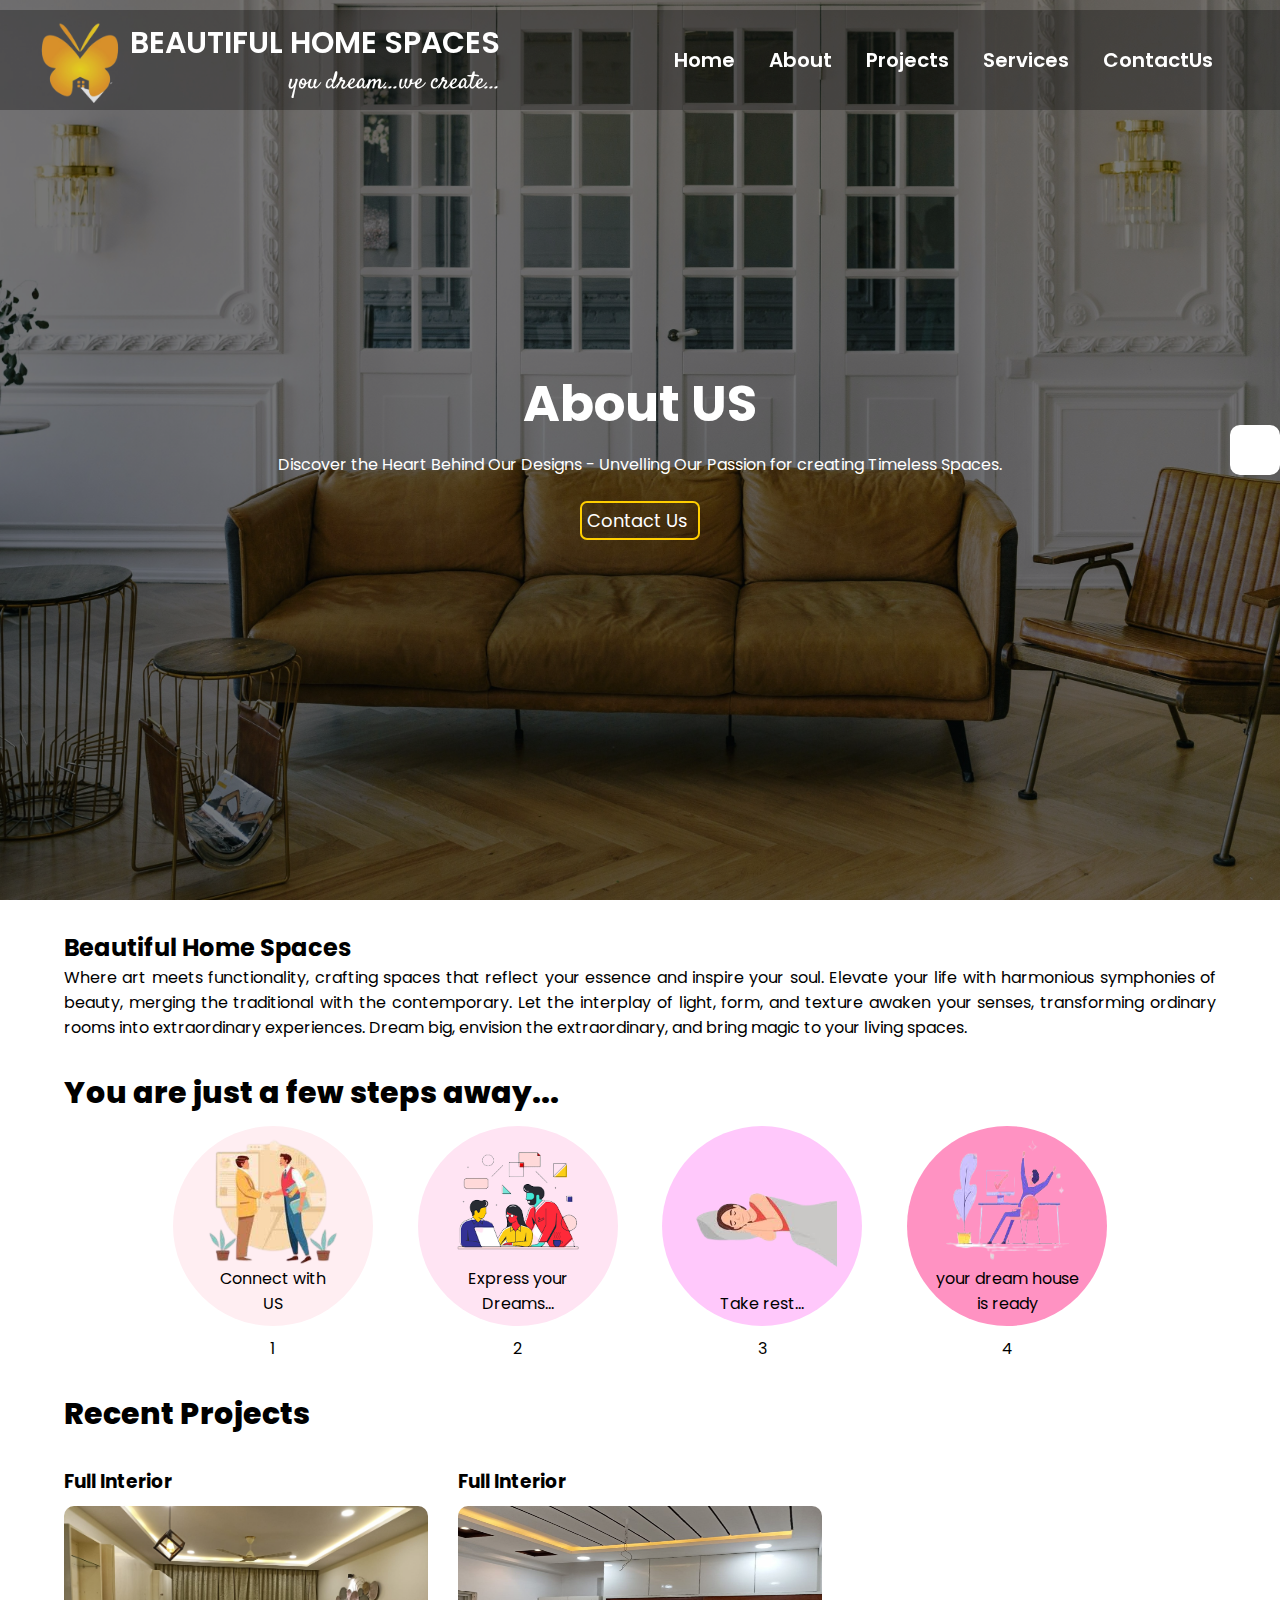
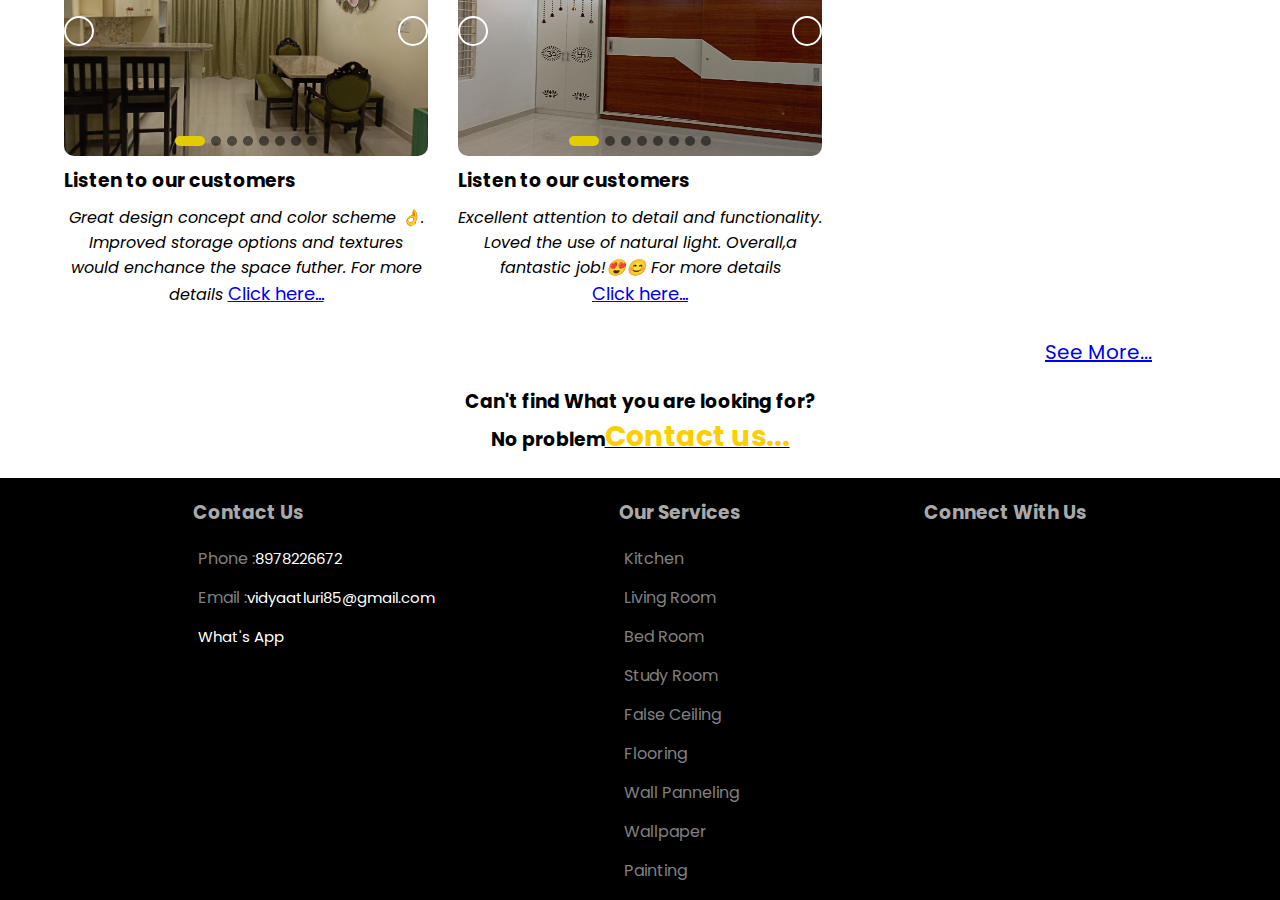
==== about.html @ 34c2e8ba "Add files via upload" ====
<!DOCTYPE html>
<html lang="en">

<head>
    <meta charset="UTF-8">
    <meta name="viewport" content="width=device-width, initial-scale=1.0">
    <title>BEAUTIFUL HOME SPACES</title>
    <link rel="stylesheet" href="css/style.css">

    <link rel="stylesheet" href="https://cdnjs.cloudflare.com/ajax/libs/font-awesome/6.4.0/css/all.min.css"
        integrity="sha512-iecdLmaskl7CVkqkXNQ/ZH/XLlvWZOJyj7Yy7tcenmpD1ypASozpmT/E0iPtmFIB46ZmdtAc9eNBvH0H/ZpiBw=="
        crossorigin="anonymous" referrerpolicy="no-referrer" />

    <link rel="preconnect" href="https://fonts.googleapis.com">
    <link rel="preconnect" href="https://fonts.gstatic.com" crossorigin>
    <link href="https://fonts.googleapis.com/css2?family=Poppins:wght@600;700&family=Satisfy&display=swap"
        rel="stylesheet">
    <script src="https://code.jquery.com/jquery-3.7.0.min.js"></script>
    <script src="https://cdnjs.cloudflare.com/ajax/libs/OwlCarousel2/2.3.4/owl.carousel.min.js"></script>
    <link rel="stylesheet" href="https://cdnjs.cloudflare.com/ajax/libs/OwlCarousel2/2.3.4/assets/owl.carousel.min.css">
</head>

<body>
    <div class="navbar">
        <div class="nav-main">
            <div class="nav-menu" onclick="openmenu()"><i class="fa-solid fa-bars"></i></div>
            <div class="nav-logo"><a href="index.html"><img src="images/logo.png" alt="lOGO" width="100%" height="100%"></a></div>
            <div class="brand">
                <div class="brand-name"><a href="index.html">BEAUTIFUL HOME SPACES</a></div>
                <div class="brand-quote"><a class="brand-quote" href="index.html">you dream...we create...</a></div>
            </div>
        </div>

        <div class="nav-items" id="navitems">
            <div class="close" onclick="closemenu()"><i class="fa-solid fa-xmark"></i></div>
            <div><a href="index.html">Home</a></div>
            <div><a href="about.html">About</a></div>
            <div><a href="projects.html">Projects</a></div>
            <div><a href="services.html">Services</a></div>
            <div><a href="tel:8978226672">ContactUs</a></div>
        </div>
    </div>
    
    <div class="main-background about-page" id="nav">
        <div class="matter">
            <h1>About US</h1>
            <p>Discover the Heart Behind Our Designs - Unvelling Our Passion for creating Timeless Spaces.</p>
            <a href="tel:8978226672">Contact Us&nbsp;<i class="fa-sharp fa-solid fa-phone"></i></a>
        </div>
    </div>

    <div class="about">
        <h2>Beautiful Home Spaces</h2>
        <p>
            Where art meets functionality, crafting spaces that reflect your essence and inspire your soul. Elevate your life with harmonious symphonies of beauty, merging the traditional with the contemporary.<br><br> Let the interplay of light, form, and texture awaken your senses, transforming ordinary rooms into extraordinary experiences. Dream big, envision the extraordinary, and bring magic to your living spaces.
        </p>
    </div>


    <div class="heading">You are just a few steps away...</div>
    <div class="steps">
        <div>
            <div class="step1">
                <div class="image"><img src="images/steps/step1.png" alt="Step1"></div>
                <p><a href="tel:8978226672">Connect with<br>US <i class="fa-sharp fa-solid fa-phone"></i></a></p>
            </div>
            <p>1</p>
        </div>
        <div>
            <div class="step2">
                <div class="image"><img src="images/steps/step2.png" alt="Step2"></div>
                <p>Express your<br>Dreams...</p>
            </div>
            <p>2</p>
        </div>
        <div>
            <div class="step3">
                <div class="image"><img src="images/steps/step3.png" alt="Step3"></div>
                <p>Take rest...</p>
            </div>
            <p>3</p>
        </div>
        <div>
            <div class="step4">
                <div class="image"><img src="images/steps/step4.png" alt="Step4"></div>
                <p>your dream house<br>is ready</p>
            </div>
            <p>4</p>
        </div>
    </div>

    <div class="heading">Recent Projects</div>
    <div class="providings">
        <div class="container">
            <h3>Full Interior</h3>
            <!-- <p>Flat : 3bhk 1650 SFT</p> -->
            <div class="project project1">
                <div class="images">
                    <img src="images/project1/p3.jpg" alt="img1">
                    <img src="images/project1/p6.jpg" alt="img2">
                    <img src="images/project1/p1.jpg" alt="img3">
                    <img src="images/project1/p2.jpg" alt="img4">
                    <img src="images/project1/p4.jpg" alt="img5">
                    <img src="images/project1/p12.jpg" alt="img6">
                    <img src="images/project1/p13.jpg" alt="img7">
                    <img src="images/project1/p14.jpg" alt="img9">
                </div>
                <div class="slide left">
                    <span class="fa fa-angle-left" onclick="p1_arrow_slide(-1)"></span>
                </div>
                <div class="slide right">
                    <span class="fa fa-angle-right" onclick="p1_arrow_slide(1)"></span>
                </div>
                <div class="btns">
                    <span onclick="p1_option_slide(1)"></span>
                    <span onclick="p1_option_slide(2)"></span>
                    <span onclick="p1_option_slide(3)"></span>
                    <span onclick="p1_option_slide(4)"></span>
                    <span onclick="p1_option_slide(5)"></span>
                    <span onclick="p1_option_slide(6)"></span>
                    <span onclick="p1_option_slide(7)"></span>
                    <span onclick="p1_option_slide(8)"></span>
                </div>
            </div>
            <h3>Listen to our customers</h3>
            <p class="message">
            <span>Great design concept and color scheme <span>👌</span>. Improved storage options and textures would enchance the space futher. For more details <a href="projects.html">Click&nbsp;here...</a></span>
            </p>
        </div>

        <div class="container">
            <h3>Full Interior</h3>
            <!-- <p>Client : Aravind</p> -->
            <div class="project project2">
                <div class="images">
                    <img src="images/project2/1.jpg" alt="img1">
                    <img src="images/project2/2.jpg" alt="img2">
                    <img src="images/project2/3.jpg" alt="img3">
                    <img src="images/project2/4.jpg" alt="img4">
                    <img src="images/project2/5.jpg" alt="img5">
                    <img src="images/project2/6.jpg" alt="img6">
                    <img src="images/project2/7.jpg" alt="img7">
                </div>
                <div class="slide left">
                    <span class="fa fa-angle-left" onclick="p2_arrow_slide(-1)"></span>
                </div>
                <div class="slide right">
                    <span class="fa fa-angle-right" onclick="p2_arrow_slide(1)"></span>
                </div>
                <div class="btns">
                    <span onclick="p2_option_slide(1)"></span>
                    <span onclick="p2_option_slide(2)"></span>
                    <span onclick="p2_option_slide(3)"></span>
                    <span onclick="p2_option_slide(4)"></span>
                    <span onclick="p2_option_slide(5)"></span>
                    <span onclick="p2_option_slide(6)"></span>
                    <span onclick="p2_option_slide(7)"></span>
                    <span onclick="p2_option_slide(8)"></span>
                </div>
            </div>
            <h3>Listen to our customers</h3>
            <p class="message">
            <span>Excellent attention to detail and functionality. Loved the use of natural light. Overall,a fantastic job!<span>😍😊</span> For more details <a href="projects.html">Click&nbsp;here...</a></span>
            </p>
        </div>
    </div>
    <div class="see-more"><a href="projects.html">See More...</a></div>




    <div class="connect-with-us">
        <h3>Can't find What you are looking for?<br>No problem<a href="tel:8978226672"><span>Contact us...</span></a></h3>
    </div>
    <div class="contact-fixed-phone">
        <div class="phone"><a href="tel:8978226672"><i class="fa-sharp fa-solid fa-phone"></i>Phone</a></div>
        <div class="whatsapp"><a href="https://wa.me/+918978226672" target="_blank"><i
                    class="fa-brands fa-whatsapp"></i>what's App</a></div>
    </div>

    <div class="contact-fixed-ladscape"><a href="https://wa.me/+918978226672" target="_blank"><i
                class="fa-brands fa-square-whatsapp"></i></a>
    </div>
    <div class="footer">
        <div class="section">
            <h3>Contact Us</h3>
            <p>Phone :<a href="tel:8978226672">8978226672</a></p>
            <p>Email :<a href="mailto:vidyaatluri85@gmail.com">vidyaatluri85@gmail.com</a></p>
            <p><a href="https://wa.me/+918978226672" target="_blank">What's App</a></p>
        </div>
        <div class="section">
            <h3>Our Services</h3>
            <p><a href="index.html#kitchen">Kitchen</a></p>
            <p><a href="index.html#livingroom">Living Room</a></p>
            <p><a href="index.html#bedroom">Bed Room</a></p>
            <p><a href="index.html#studyroom">Study Room</a></p>
            <p><a href="services.html#ceiling">False Ceiling</a></p>
            <p><a href="services.html#flooring">Flooring</a></p>
            <p><a href="services.html#wallpanelling">Wall Panneling</a></p>
            <p><a href="services.html#wallpaper">Wallpaper</a></p>
            <p><a href="services.html#painting">Painting</a></p>
        </div>
        <div class="section">
            <h3>Connect With Us</h3>
            <span><a href="https://www.facebook.com" target="_blank"><i class="fa-brands fa-facebook-f"></i></a>
                <!-- <a href="https://www.twitter.com" target="_blank"><i class="fa-brands fa-twitter"></i></a> -->
                <a href="https://instagram.com/beautifulhomespaces?igshid=MzRlODBiNWFlZA==" target="_blank"><i class="fa-brands fa-instagram"></i></a>
                <a href="https://wa.me/+918978226672" target="_blank"><i class="fa-brands fa-whatsapp"></i></a>
            </span>
        </div>
    </div>
    <script src="js/script.js"></script>
    <script>

        
var indexvalue = 1;
project1(indexvalue);
project2(indexvalue);

function p1_option_slide(e) { project1(indexvalue = e); }
function p1_arrow_slide(e) { project1(indexvalue += e); }

function p2_option_slide(e) { project2(indexvalue = e); }
function p2_arrow_slide(e) { project2(indexvalue += e); }

function project1(e) {
    var i;
    const img = document.querySelectorAll('.project1  img');
    const sliders = document.querySelectorAll('.project1 .btns span');
    if (e > img.length) { indexvalue = 1; }
    if (e < 1) { indexvalue = img.length; }
    for (i = 0; i < img.length; i++) {
        img[i].style.display = "none";

    }
    for (i = 0; i < sliders.length; i++) {
        sliders[i].style.background = "rgba(0,0,0,0.5)";
        sliders[i].style.width = "10px";
    }
    common(img, sliders);
}

function project2(e) {
    var i;
    const img = document.querySelectorAll('.project2  img');
    const sliders = document.querySelectorAll('.project2 .btns span');
    if (e > img.length) { indexvalue = 1; }
    if (e < 1) { indexvalue = img.length; }
    for (i = 0; i < img.length; i++) {
        img[i].style.display = "none";

    }
    for (i = 0; i < sliders.length; i++) {
        sliders[i].style.background = "rgba(0,0,0,0.5)";
        sliders[i].style.width = "10px";
    }
    common(img, sliders);
}
function common(i, s) {
    i[indexvalue - 1].style.display = "block";
    s[indexvalue - 1].style.background = "rgb(225,206,0)";
    s[indexvalue - 1].style.width = "30px";
    s[indexvalue - 1].style.borderRadius = "20px";
    s[indexvalue - 1].style.transition = "0.3s";
}
    </script>
</body>
</html>
---- css/style.css ----
* {
    margin: 0;
    padding: 0;
    box-sizing: border-box;
    font-family: 'poppins';
    /* text-decoration: none; */
    scroll-behavior: smooth;
}

.navbar {
    display: flex;
    justify-content: space-between;
    align-items: center;
    width: 100%;
    margin: 0;
    padding: 0 10px;
    background-color: rgba(0, 0, 0, 0.3);
    position: fixed;
    top:5px;
    z-index: 8;
}

.nav-main {
    display: flex;
    justify-content: space-between;
    align-items: center;
}

.navbar .brand a{
    color: white;
}

.nav-main .nav-menu {
    font-size: 27px;
    color: white;
    cursor: pointer;
}

.nav-main .nav-logo {
    width: 70px;
    height: 70px;
}
.nav-head{
    display: flex;
    align-items: center;
}

.brand a,.matter a{
    text-decoration: none;
}
.brand .brand-name {
    font-family: 'Poppins', sans-serif;
    font-size: 18px;
    font-weight: 600;
}

.brand .brand-quote {
    font-family: 'Satisfy', cursive;
    font-size: 18px;
    text-align: right;
}

.nav-items {
    z-index: 10;
    display: flex;
    flex-direction: column;
    position: fixed;
    bottom: 0;
    left: -200px;
    height: 100%;
    width: 200px;
    padding: 0 20px;
    background-color:rgba(0, 0, 0, 0.8);
    /* border-right: 1px solid black; */
    transition: all 0.5s;
}

.nav-items div {
    font-size: 20px;
    font-weight: 600;
    margin-top: 20px
}

.nav-items div a {
    text-decoration: none;
    color:white;
    border: 2px solid transparent;
}

.nav-items .close {
    color: white;
    cursor: pointer;
    font-size: 30px;
    margin-bottom: 30px;
}

.main-background {
    color: white;
    height: 100vh;
    display: flex;
    align-items: center;
    justify-content: center;
    flex-direction: column;
    text-align: center;
}
.main-background .matter p{
    text-align: center;
    margin: 10px 0 30px 0;
}

.main-background .matter h1{
    font-size: 30px;
}

.main-background .matter a{
    color:white;
    border: 2px solid rgb(255, 206, 0);
    border-radius: 7px;
    padding: 5px;
    font-size: 18px;
    transition: all 0.3s;
}
.main-background .matter a:hover{
    background-color:rgba(255, 206, 0,0.7);
    box-shadow: 0 4px 15px rgba(0, 0, 0, 1);;

}

.home{
    background-image: linear-gradient(rgba(0, 0, 0, 0.5) , rgba(0, 0, 0, 0.5)),
    url(../images/main1.jpg);
    background-size: cover;
    background-position: center;
}

.about-page{
    background-image: linear-gradient(rgba(0, 0, 0, 0.5) , rgba(0, 0, 0, 0.5)),
    url(../images/main3.jpg);
    background-size: cover;
    background-position: center;
}

.project-page{
    background-image: linear-gradient(rgba(0, 0, 0, 0.5) , rgba(0, 0, 0, 0.5)),
    url(../images/main6.jpg);
    background-size: cover;
    background-position: center;
}
.service-page{
    background-image: linear-gradient(rgba(0, 0, 0, 0.5) , rgba(0, 0, 0, 0.5)),
    url(../images/main5.jpg);
    background-size: cover;
    background-position: center;
}

.heading {
    margin: 30px auto auto;
    font-size: 25px;
    font-weight: 800;
    width: 90%;
}

.providings {
    width: 90%;
    margin: auto;
    display: grid;
    grid-template-columns: repeat(12, 1fr);
    gap: 30px;
}

.providings div:nth-child(1) {
    grid-column: 1/13;
}

.providings div:nth-child(2) {
    grid-column: 1/13;
}

.providings div:nth-child(3) {
    grid-column: 1/13;
}

.providings div:nth-child(4) {
    grid-column: 1/13;
}
.providings div:nth-child(5) {
    grid-column: 1/13;
}
.container {
    display: flex;
    justify-content: center;
    align-items: flex-start;
    height: auto;
    flex-direction: column;
    text-align: center;
    margin: 20px 0;
}

.container h2,
p {
    font-family: 'poppins';
    text-align: left;
}
.container h2{
    border-bottom: 2px solid transparent;
}
.container p {
    margin: 10px auto;
}

.container .kitchen,
.living-room,
.bed-room,
.study-room,
.project {
    width: 100%;
    margin: auto auto 0 auto;
    height: 220px;
    overflow: hidden;
    position: relative;
    border-radius: 10px;
    transition: all .2s;
}
.container .project{
    margin:0 auto auto auto;
}
.container .images {
    width: 100%;
    height: 100%;
}
.container>div:hover {
    box-shadow: 0 4px 15px rgba(0, 0, 0, 1);
    border-radius: 10px;
    border: 1px solid rgb(255, 206, 0);
}

.container .images img {
    width: 100%;
    height: 100%;
}

.container .btns {
    position: absolute;
    bottom: 10px;
    display: flex;
    transform: translateX(-50%);
    left: 50%;
}

.container .btns span {
    margin: 0 3px;
    width: 10px;
    height: 10px;
    /* border: 1px solid white; */
    border-radius: 50%;
    cursor: pointer;
}

.container .btns span:hover {
    background-color: rgb(255, 206, 0);
}

.container .slide {
    position: absolute;
    top: 50%;
    transform: translateY(-50%);
    width: 30px;
    height: 30px;
    border: 2px solid white;
    border-radius: 50%;
    font-size: 20px;
    line-height: 30px;
    color: white;
    text-align: center;
    cursor: pointer;
}

.container .right {
    right: 0;
}

.container:hover h2{
    border-bottom-color:rgb(255, 206, 0) ;
}



/* ------- Steps ------- */
.steps {
    width: 90%;
    margin: auto;
    display: flex;
    justify-content: space-evenly;
    align-items: center;
    flex-direction: column;
}

.steps >div>div {
    height:200px;
    width: 200px;
    border-radius: 50%;
    margin: 10px auto;
    display: flex;
    justify-content: flex-start;
    align-items: center;
    flex-direction: column;
    
}
.steps div div {
    position: relative;
}
.steps div div .image{
    height: 150px;
    width:150px;
}
.steps div div .image img{
    width: 150px;
    height: 150px;
}
.steps .step1 { 
    background-color: #FFEEF2;
}

.steps .step2 {
    background-color:#FFE4F3 ;
}

.steps .step3 {
    background-color: #FFC8FB;
}

.steps .step4 {
    background-color: #FF92C2;
}
.steps p{
    text-align: center;
}
.steps div> div >p{
    position: absolute;
    bottom:10px;
    color:black;
}
.steps p a{
    color:black;
    text-decoration: none;
}


/* ------- For Projects ------- */
.container .message {
    text-align: center;
    font-style: italic;
    margin-top:0;
}

.container p a {
    font-style: normal;
    font-size: 18px;
}

.container h3{
    margin:10px auto;
    width:100%;
    text-align: left;
}
.see-more{
    width:90%;
    display: flex;
    justify-content: end;
    font-size: 20px;
}



/* ------- About ------- */

.about{
    width:90%;
    margin: 30px auto;
}
.about p{
    text-align: justify;
}



/* ------- main ------- */
.main{
    padding-top: 40px;
    display: flex;
    width:90%;
    margin: auto;
    justify-content: center;
    align-items: center;
    flex-direction: column;
    background-color:rgb(255, 249, 236);
}

.main .row{
    width:94%;
    margin: auto;
    display: flex;
    flex-direction: column;
    justify-content:center;
    align-items: center;
    margin-bottom: 30px;
}
.main .row .image{
    width:300px;
    height:180px;
    box-shadow: 0 4px 15px rgba(0, 0, 0, 1);
}
.main .row .content{
    width:100%;
    height:100%;
    margin-bottom: 16px;
}
.main .row .content p a{
    font-size: 18px;
}

.main .row:nth-child(odd){
    /* justify-content: flex-end; */
    flex-direction: column-reverse;
}

.main .row .image img{
    width:300px;
    height:180px;
}
.main h3{
    margin:10px 0;
}
/* .main .row .container{
    width:300px;
}
.main .row .container img{
    width:300px;
} */




.connect-with-us {
    margin-top: 20px;
    font-family: 'poppins';
    text-align: center;
}
.connect-with-us span {
    font-size: 1.5em;
    color: rgb(255, 206, 0);
}

.connect-with-us a {
    text-decoration: none;
}

.contact-fixed-phone {
    display: flex;
    justify-content: center;
    align-items: center;
    height: 50px;
    /* border: 2px solid crimson; */
    background-color: white;
    border-radius: 10px;
    margin-bottom: 20px;
    position: sticky;
    bottom: 0;
}

.contact-fixed-phone a {
    font-family: 'poppins';
    text-decoration: none;
    font-size: 20px;
    color:  black;
}

.contact-fixed-phone div {
    width: 50%;
    text-align: center;
    cursor: pointer;
    transition: all 0.5s;
}

.contact-fixed-phone div:hover {
    background-color: rgb(253, 218, 225);
}

.contact-fixed-phone .phone {
    border-right: 2px solid black;
}

.contact-fixed-phone i {
    font-size: 28px;
    margin-right: 5px;
    color: #25d366 ;
}
/* #25d366 */

.contact-fixed-ladscape {
    display: none;
    justify-content: center;
    align-items: center;
    position: fixed;
    top: 50%;
    right: 0;
    padding: 0;
    height: 50px;
    width: 50px;
    transform: translateY(-50%);
    font-size: 40px;
    background-color: #fff;
    border-radius: 10px;
}

.contact-fixed-ladscape a {
    color: #25d366;
}

.footer {
    background-color: black;
    color: grey;
    font-family: 'Poppins', sans-serif;
    display: flex;
    justify-content: space-evenly;
    flex-direction: column;
    padding: 10px;
}
.footer a{
    text-decoration: none;
    color: grey;
}

.footer div:nth-child(1) a {
    color: white;
    font-size: 15px;
}

.footer .section {
    display: flex;
    flex-direction: column;
}

.footer .section h3 {
    width: max-content;
    color: darkgray;
    margin: 10px 0;
    display: inline;
    border-bottom: 2px solid rgb(255, 206, 0);
    transition: all 0.5s;
}

.footer .section p {
    margin: 7px 0 7px 5px;
}

.footer .section p:hover,p a:hover{
    color: rgb(255, 206, 0);
    cursor: pointer;
}

.footer .section:nth-child(3) span i {
    margin: 0 7px;
    font-size: 20px;
    padding-bottom: 5px;
    border-bottom: 2px solid transparent;
}

.footer .section .fa-facebook-f {
    color: #3b5998;
}

.footer .section .fa-facebook-f:hover {
    border-bottom-color: #00acee;
}

.footer .section .fa-twitter {
    color: #00acee;
}

.footer .section .fa-twitter:hover {
    border-bottom-color: #00acee;
}

.footer .section .fa-instagram {
    color: #d62976;
}

.footer .section .fa-instagram:hover {
    border-bottom-color: #d62976;
}

.footer .section .fa-whatsapp {
    color: #25d366;
}

.footer .section .fa-whatsapp:hover {
    border-bottom-color: #25d366;
}

/* 075e54 what's app dark teal green color code */

@media screen and (orientation:landscape) and (max-height:400px) {
    .carousel .card div:nth-child(odd) {
        height: 160px;
    }

    .carousel .card {
        height: 200px;
    }

    .owl-dots {
        margin-top: 15px;
    }
}

@media screen and (orientation:landscape) {
    .contact-fixed-phone {
        display: none;
    }

    .contact-fixed-ladscape {
        display: flex;
        z-index: 9;
    }

    .connect-with-us a {
        text-decoration: solid underline;
        text-decoration-color: black;
    }

    .connect-with-us {
        margin-bottom: 20px;
    }
}



@media screen and (min-width:600px) {
    .providings div:nth-child(1) {
        grid-column: 1/7;
    }

    .providings div:nth-child(2) {
        grid-column: 7/13;
    }

    .providings div:nth-child(3) {
        grid-column: 1/7;
    }

    .providings div:nth-child(4) {
        grid-column: 7/13;
    }
    .providings div:nth-child(5) {
        grid-column: 1/13;
    }

    .about p br{
        display: none;
    }
}

@media screen and (min-width:992px) {
    .footer {
        flex-direction: row;
    }

    .footer .section h3 {
        border-bottom-color: transparent;
    }

    .footer .section:hover h3 {
        border-bottom-color: rgb(255, 206, 0);
    }

    .navbar {
        padding: 0 30px;
    }

    .nav-items .close,
    .nav-main .nav-menu {
        display: none;
    }


    .nav-items {
        z-index: 2;
        transition: none;
        position: static;
        flex-direction: row;
        justify-content: space-evenly;
        align-items: center;
        height: auto;
        width: auto;
        background-color: transparent;
    }

    .nav-items div {
        margin: 0 10px;
    }

    .nav-items div a {
        padding: 5px;
        transition: border-bottom-color 0.2s;
    }

    .nav-items div a:hover {
        border-bottom-color: rgb(255, 206, 0) ;
    }

    .nav-items div a:active{
        border-bottom-color: rgb(255, 206, 0) ;
    }

    .steps{
        width:80%;
        flex-direction: row;
    }
    .main .row{
        width:80%;
        flex-direction: row;
    }

    .main .row > div:nth-child(2){
        margin-left:30px;
    }

    .main .row:nth-child(odd){
        flex-direction: row;
    }
    
    .providings div:nth-child(1) {
        grid-column: 1/5;
    }

    .providings div:nth-child(2) {
        grid-column: 5/9;
    }

    .providings div:nth-child(3) {
        grid-column: 9/13;
    }

    .providings div:nth-child(4) {
        grid-column: 1/5;
    }
    .providings div:nth-child(5) {
        grid-column: 5/9;
    }

    .container .kitchen,
    .living-room,
    .bed-room,
    .study-room,
    .project{
        height: 250px;
    }

    .heading{
        font-size:30px;
    }
    .main-background .matter h1{
        font-size: 50px;
    }

    .navbar{
        top:10px;
    }
}



@media screen and (min-width:992px) and (max-width:1199px) {
    .nav-main .nav-logo {
        width: 80px;
        height: 80px;
    }

    .nav-main .brand .brand-name {
        font-size: 24px;
    }

    .nav-main .brand .brand-quote {
        font-size: 24px;
    }


}


@media screen and (min-width:1200px) {
    .nav-main .nav-logo {
        width: 100px;
        height: 100px;
    }

    .nav-main .brand .brand-name {
        font-size: 30px;
    }

    .nav-main .brand .brand-quote {
        font-size: 24px;
    }

    /* .providings {
        width: 80%;
        column-gap: 50px;
    }

    .main{
        width:80%;
    }

    .heading {
        width: 80%;
    } */
}
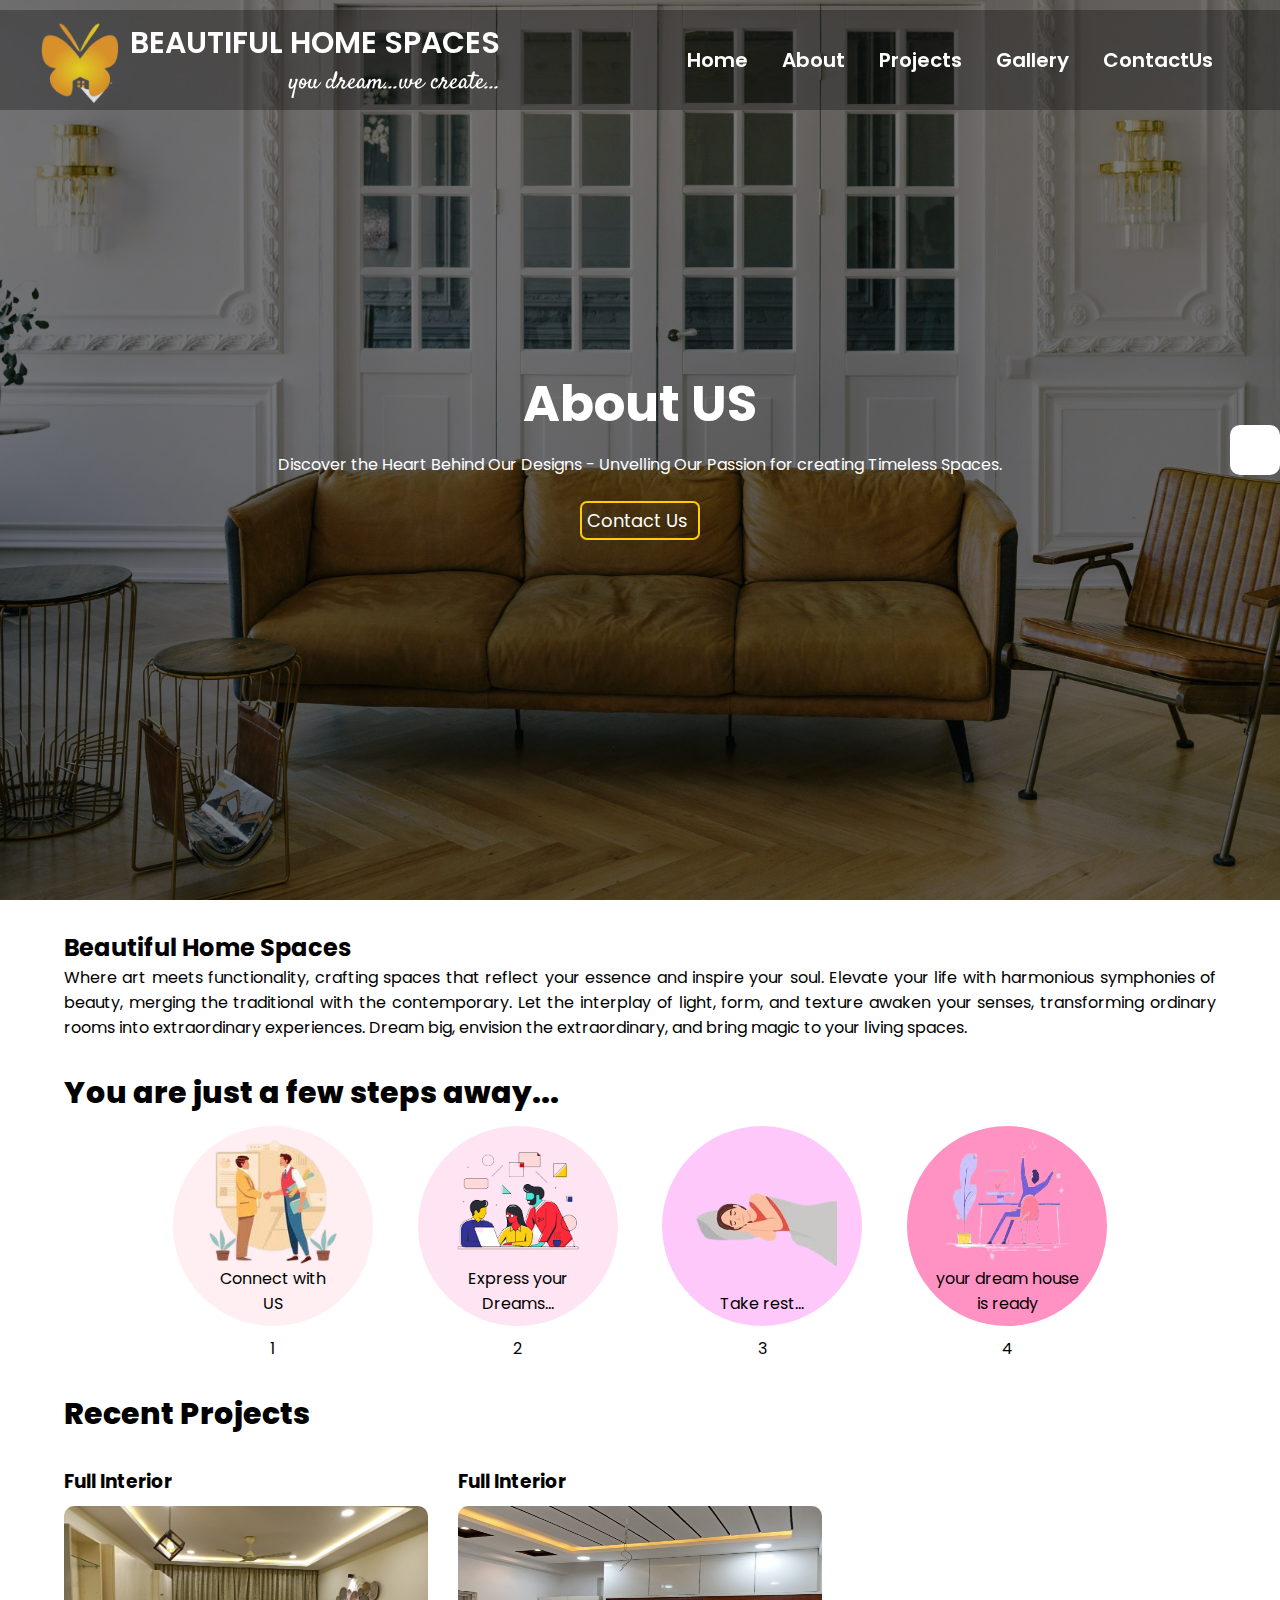
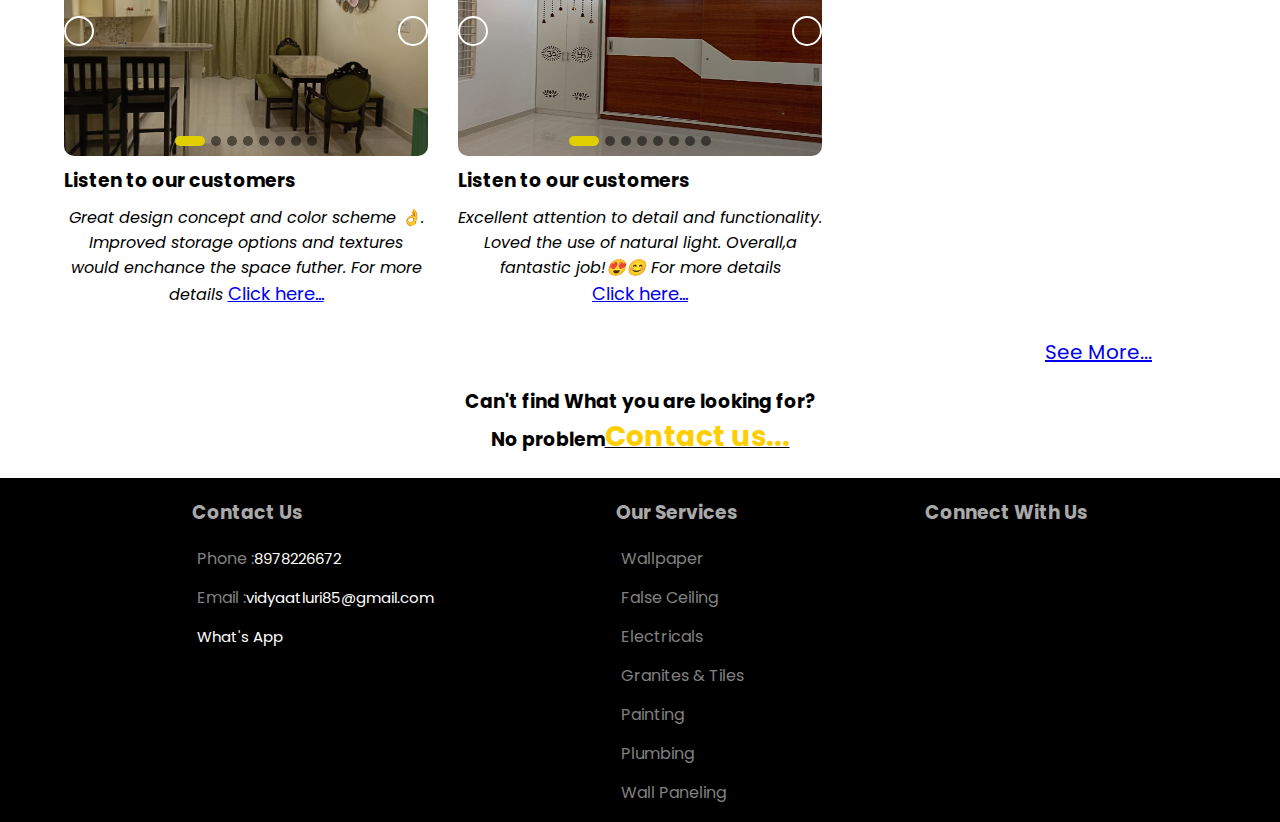
==== commit 590336e5: "Add files via upload" ====
--- a/about.html
+++ b/about.html
@@ -36,7 +36,7 @@
             <div><a href="index.html">Home</a></div>
             <div><a href="about.html">About</a></div>
             <div><a href="projects.html">Projects</a></div>
-            <div><a href="services.html">Services</a></div>
+            <div><a href="services.html">Gallery</a></div>
             <div><a href="tel:8978226672">ContactUs</a></div>
         </div>
     </div>
@@ -190,20 +190,17 @@
         </div>
         <div class="section">
             <h3>Our Services</h3>
-            <p><a href="index.html#kitchen">Kitchen</a></p>
-            <p><a href="index.html#livingroom">Living Room</a></p>
-            <p><a href="index.html#bedroom">Bed Room</a></p>
-            <p><a href="index.html#studyroom">Study Room</a></p>
-            <p><a href="services.html#ceiling">False Ceiling</a></p>
-            <p><a href="services.html#flooring">Flooring</a></p>
-            <p><a href="services.html#wallpanelling">Wall Panneling</a></p>
-            <p><a href="services.html#wallpaper">Wallpaper</a></p>
-            <p><a href="services.html#painting">Painting</a></p>
+            <p><a href="index.html#wallpaper">Wallpaper</a></p>
+            <p><a href="index.html#ceiling">False Ceiling</a></p>
+            <p><a href="index.html#electricals">Electricals</a></p>
+            <p><a href="index.html#flooring">Granites & Tiles</a></p>
+            <p><a href="index.html#painting">Painting</a></p>
+            <p><a href="index.html#plumbing">Plumbing</a></p>
+            <p><a href="index.html#wallpaneling">Wall Paneling</a></p> 
         </div>
         <div class="section">
             <h3>Connect With Us</h3>
             <span><a href="https://www.facebook.com" target="_blank"><i class="fa-brands fa-facebook-f"></i></a>
-                <!-- <a href="https://www.twitter.com" target="_blank"><i class="fa-brands fa-twitter"></i></a> -->
                 <a href="https://instagram.com/beautifulhomespaces?igshid=MzRlODBiNWFlZA==" target="_blank"><i class="fa-brands fa-instagram"></i></a>
                 <a href="https://wa.me/+918978226672" target="_blank"><i class="fa-brands fa-whatsapp"></i></a>
             </span>
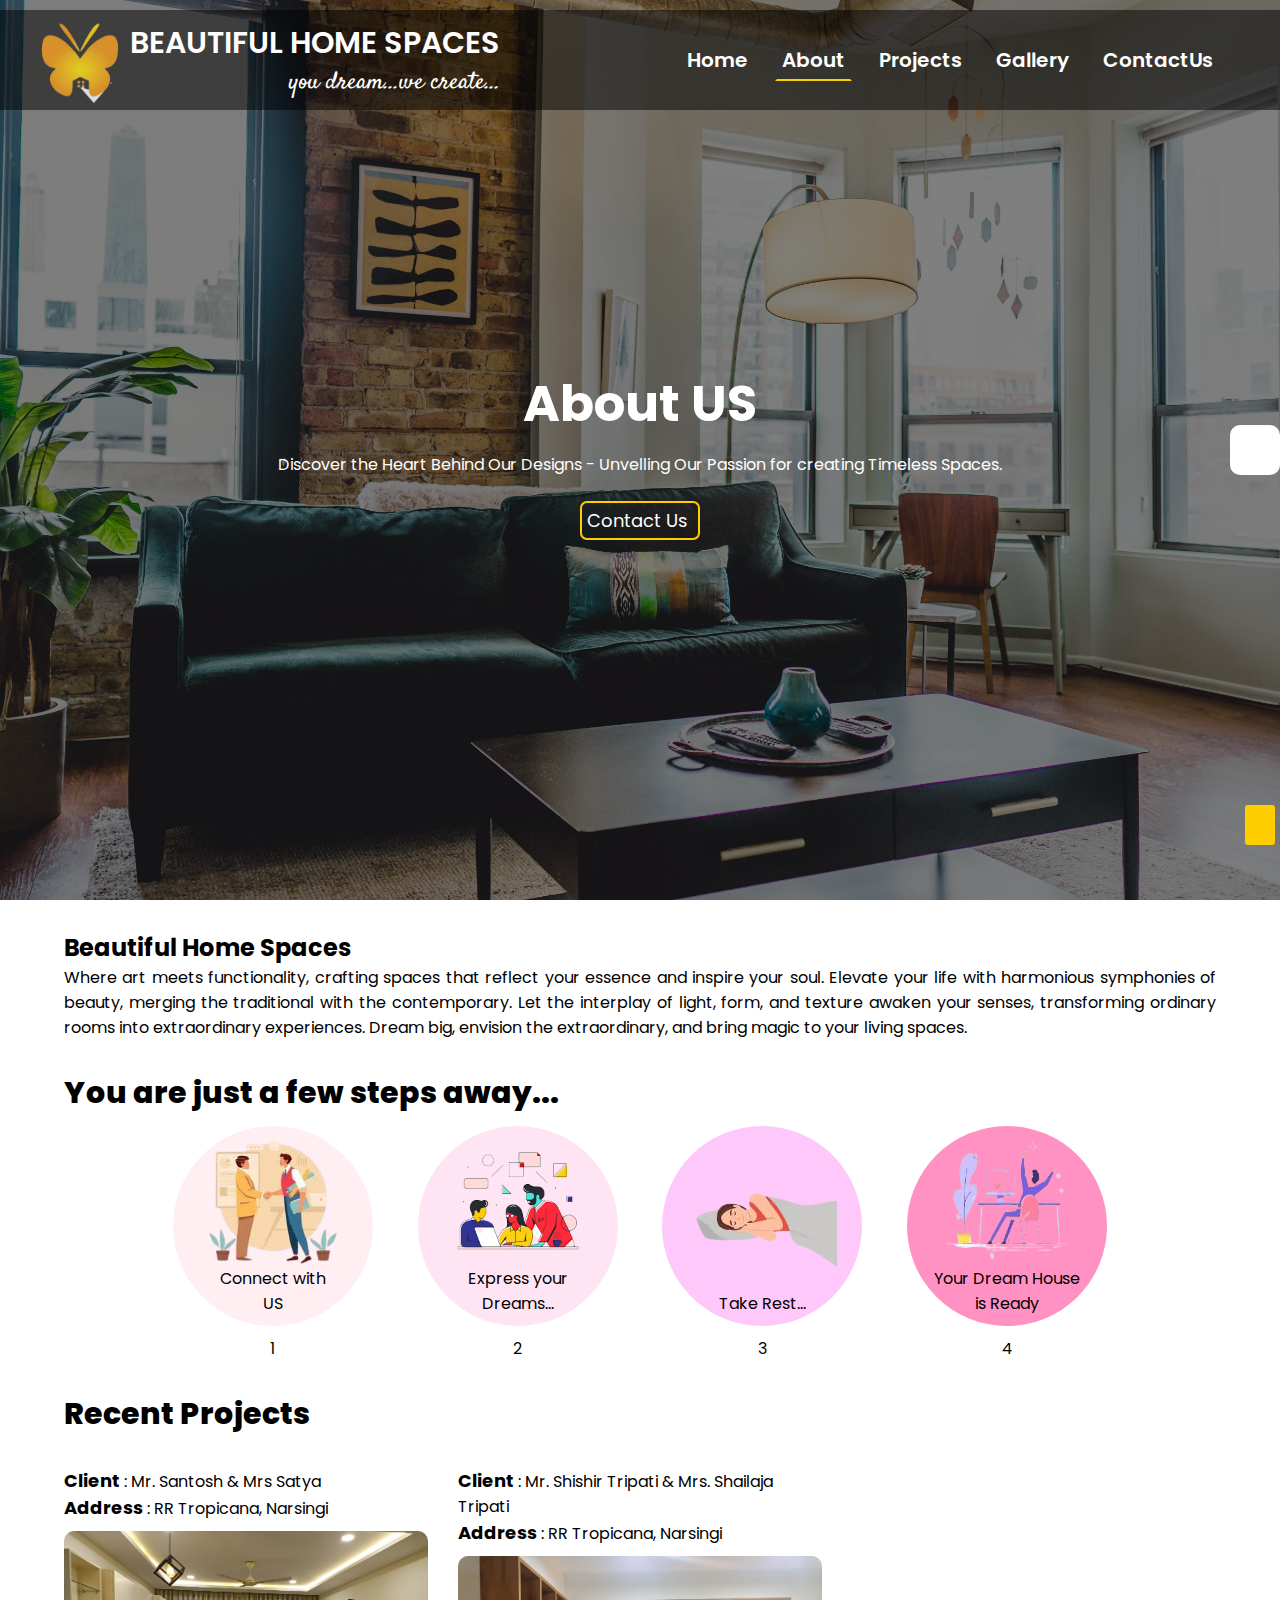
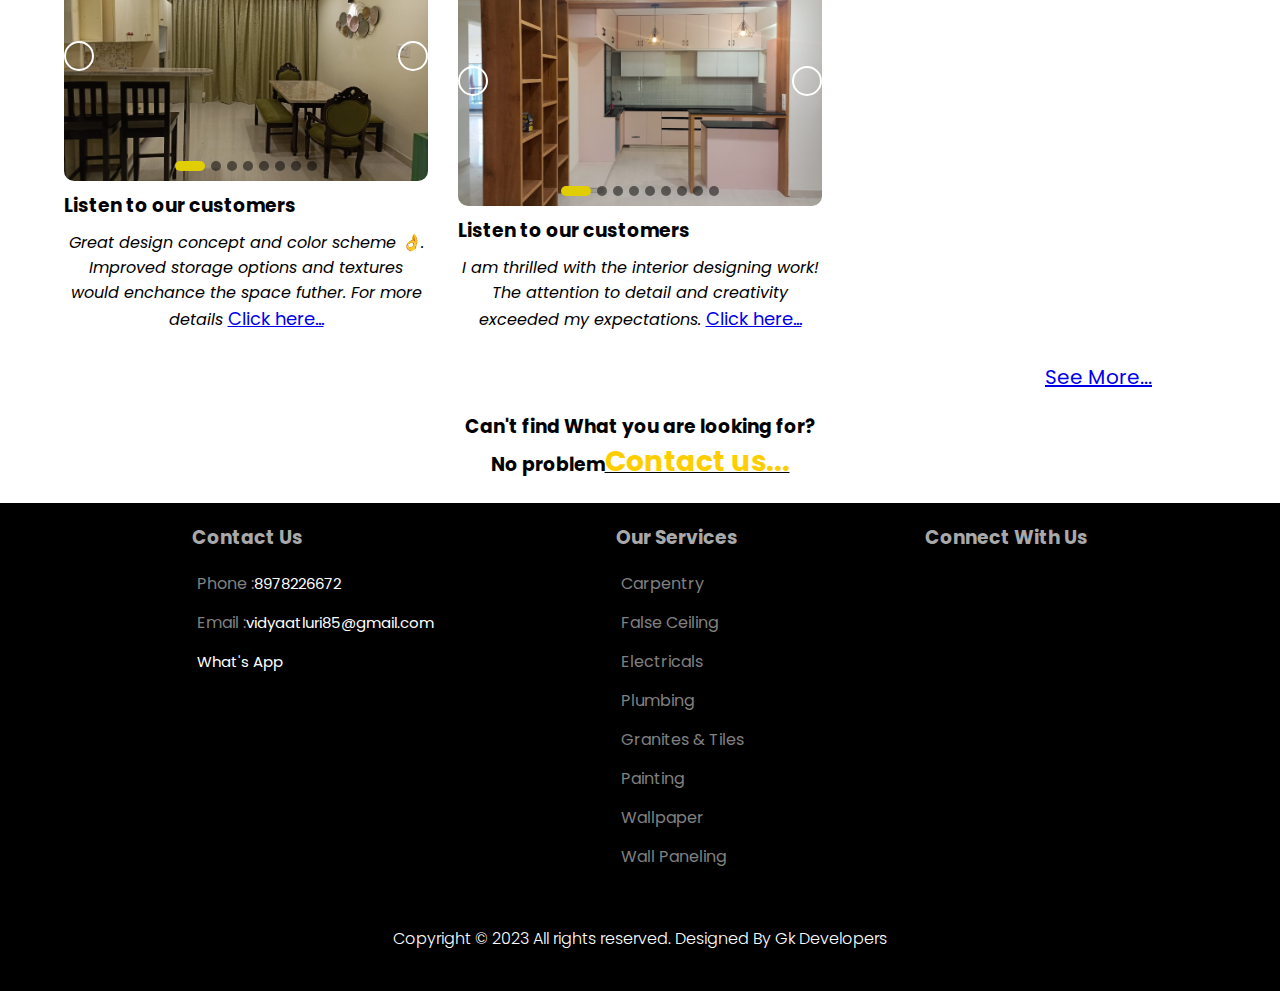
==== commit a2bfc035: "A new update" ====
--- a/about.html
+++ b/about.html
@@ -4,6 +4,13 @@
 <head>
     <meta charset="UTF-8">
     <meta name="viewport" content="width=device-width, initial-scale=1.0">
+    <meta name="og:title" property="og:title" content="Beautiful Home Spaces">
+    <link rel="canonical" href="">
+    <meta name="description" content="Beautiful Home Spaces a Place Where you can find Modern solutions for a Modern World. Unlock the Art of Living - Beautiful Home
+                Spaces Awaits Your Imagination. The best Interior designing Platform.">
+    <meta name="author" content="GK Developers">
+    <meta name="keywords"
+        content="beautifulhomespaces, Interior desiging,Beautiful Home Spaces, beautiful home spaces">
     <title>BEAUTIFUL HOME SPACES</title>
     <link rel="stylesheet" href="css/style.css">
 
@@ -15,15 +22,14 @@
     <link rel="preconnect" href="https://fonts.gstatic.com" crossorigin>
     <link href="https://fonts.googleapis.com/css2?family=Poppins:wght@600;700&family=Satisfy&display=swap"
         rel="stylesheet">
-    <script src="https://code.jquery.com/jquery-3.7.0.min.js"></script>
-    <script src="https://cdnjs.cloudflare.com/ajax/libs/OwlCarousel2/2.3.4/owl.carousel.min.js"></script>
-    <link rel="stylesheet" href="https://cdnjs.cloudflare.com/ajax/libs/OwlCarousel2/2.3.4/assets/owl.carousel.min.css">
+
+    <link rel="shortcut icon" href="images/logo-favicon.ico" type="image/x-icon">
 </head>
 
 <body>
-    <div class="navbar">
+    <div class="navbar top">
         <div class="nav-main">
-            <div class="nav-menu" onclick="openmenu()"><i class="fa-solid fa-bars"></i></div>
+            <div class="nav-menu" id="menuopen"><i class="fa-solid fa-bars"></i></div>
             <div class="nav-logo"><a href="index.html"><img src="images/logo.png" alt="lOGO" width="100%" height="100%"></a></div>
             <div class="brand">
                 <div class="brand-name"><a href="index.html">BEAUTIFUL HOME SPACES</a></div>
@@ -33,11 +39,11 @@
 
         <div class="nav-items" id="navitems">
             <div class="close" onclick="closemenu()"><i class="fa-solid fa-xmark"></i></div>
-            <div><a href="index.html">Home</a></div>
-            <div><a href="about.html">About</a></div>
-            <div><a href="projects.html">Projects</a></div>
-            <div><a href="services.html">Gallery</a></div>
-            <div><a href="tel:8978226672">ContactUs</a></div>
+            <div><a class="nav-links" href="index.html">Home</a></div>
+            <div><a class="nav-links" href="about.html">About</a></div>
+            <div><a class="nav-links" href="projects.html">Projects</a></div>
+            <div><a class="nav-links" href="gallery.html">Gallery</a></div>
+            <div><a class="nav-links" href="contact.html">ContactUs</a></div>
         </div>
     </div>
     
@@ -76,14 +82,14 @@
         <div>
             <div class="step3">
                 <div class="image"><img src="images/steps/step3.png" alt="Step3"></div>
-                <p>Take rest...</p>
+                <p>Take Rest...</p>
             </div>
             <p>3</p>
         </div>
         <div>
             <div class="step4">
                 <div class="image"><img src="images/steps/step4.png" alt="Step4"></div>
-                <p>your dream house<br>is ready</p>
+                <p>Your Dream House<br>is Ready</p>
             </div>
             <p>4</p>
         </div>
@@ -92,8 +98,7 @@
     <div class="heading">Recent Projects</div>
     <div class="providings">
         <div class="container">
-            <h3>Full Interior</h3>
-            <!-- <p>Flat : 3bhk 1650 SFT</p> -->
+            <p><span>Client</span>  : Mr. Santosh & Mrs Satya<br><span>Address</span> : RR Tropicana, Narsingi</p>
             <div class="project project1">
                 <div class="images">
                     <img src="images/project1/p3.jpg" alt="img1">
@@ -124,49 +129,58 @@
             </div>
             <h3>Listen to our customers</h3>
             <p class="message">
-            <span>Great design concept and color scheme <span>👌</span>. Improved storage options and textures would enchance the space futher. For more details <a href="projects.html">Click&nbsp;here...</a></span>
+            <span>Great design concept and color scheme <span>👌</span>. Improved storage options and textures would enchance the space futher. For more details <a href="projects.html#explore">Click&nbsp;here...</a></span>
             </p>
         </div>
 
+        <!-- ------- Project 3 ------- -->
         <div class="container">
-            <h3>Full Interior</h3>
-            <!-- <p>Client : Aravind</p> -->
-            <div class="project project2">
+            <p><span>Client </span> : Mr. Shishir Tripati & Mrs. Shailaja Tripati<br><span>Address</span> : RR
+                Tropicana, Narsingi</p>
+            <div class="project project3">
                 <div class="images">
-                    <img src="images/project2/1.jpg" alt="img1">
-                    <img src="images/project2/2.jpg" alt="img2">
-                    <img src="images/project2/3.jpg" alt="img3">
-                    <img src="images/project2/4.jpg" alt="img4">
-                    <img src="images/project2/5.jpg" alt="img5">
-                    <img src="images/project2/6.jpg" alt="img6">
-                    <img src="images/project2/7.jpg" alt="img7">
+                    <img src="images/project3/6.jpg" alt="img1">
+                    <img src="images/project3/4.jpg" alt="img2">
+                    <img src="images/project3/3.jpg" alt="img3">
+                    <img src="images/project3/1.jpg" alt="img4">
+                    <img src="images/project3/5.jpg" alt="img5">
+                    <img src="images/project3/2.jpg" alt="img6">
+                    <img src="images/project3/7.jpg" alt="img7">
+                    <img src="images/project3/8.jpg" alt="img8">
+                    <img src="images/project3/9.jpg" alt="img9">
                 </div>
                 <div class="slide left">
-                    <span class="fa fa-angle-left" onclick="p2_arrow_slide(-1)"></span>
+                    <span class="fa fa-angle-left" onclick="p3_arrow_slide(-1)"></span>
                 </div>
                 <div class="slide right">
-                    <span class="fa fa-angle-right" onclick="p2_arrow_slide(1)"></span>
+                    <span class="fa fa-angle-right" onclick="p3_arrow_slide(1)"></span>
                 </div>
                 <div class="btns">
-                    <span onclick="p2_option_slide(1)"></span>
-                    <span onclick="p2_option_slide(2)"></span>
-                    <span onclick="p2_option_slide(3)"></span>
-                    <span onclick="p2_option_slide(4)"></span>
-                    <span onclick="p2_option_slide(5)"></span>
-                    <span onclick="p2_option_slide(6)"></span>
-                    <span onclick="p2_option_slide(7)"></span>
-                    <span onclick="p2_option_slide(8)"></span>
+                    <span onclick="p3_option_slide(1)"></span>
+                    <span onclick="p3_option_slide(2)"></span>
+                    <span onclick="p3_option_slide(3)"></span>
+                    <span onclick="p3_option_slide(4)"></span>
+                    <span onclick="p3_option_slide(5)"></span>
+                    <span onclick="p3_option_slide(6)"></span>
+                    <span onclick="p3_option_slide(7)"></span>
+                    <span onclick="p3_option_slide(8)"></span>
+                    <span onclick="p3_option_slide(9)"></span>
                 </div>
             </div>
             <h3>Listen to our customers</h3>
             <p class="message">
-            <span>Excellent attention to detail and functionality. Loved the use of natural light. Overall,a fantastic job!<span>😍😊</span> For more details <a href="projects.html">Click&nbsp;here...</a></span>
+                <span>I am thrilled with the interior designing work! The attention to detail and creativity exceeded my expectations.
+                    <a
+                        href="projects.html#explore">Click&nbsp;here...</a>
+                </span>
             </p>
         </div>
     </div>
-    <div class="see-more"><a href="projects.html">See More...</a></div>
-
-
+    <div class="see-more"><a href="projects.html#explore">See More...</a></div>
+
+    <a href="#top" id="backtotop">
+        <i class="fa fa-arrow-up"></i>
+    </a>
 
 
     <div class="connect-with-us">
@@ -181,6 +195,7 @@
     <div class="contact-fixed-ladscape"><a href="https://wa.me/+918978226672" target="_blank"><i
                 class="fa-brands fa-square-whatsapp"></i></a>
     </div>
+    <footer>
     <div class="footer">
         <div class="section">
             <h3>Contact Us</h3>
@@ -190,12 +205,13 @@
         </div>
         <div class="section">
             <h3>Our Services</h3>
-            <p><a href="index.html#wallpaper">Wallpaper</a></p>
+            <p><a href="index.html#carpentry">Carpentry</a></p>
             <p><a href="index.html#ceiling">False Ceiling</a></p>
             <p><a href="index.html#electricals">Electricals</a></p>
-            <p><a href="index.html#flooring">Granites & Tiles</a></p>
+            <p><a href="index.html#plumbing">Plumbing</a></p>
+            <p><a href="index.html#granites">Granites & Tiles</a></p>
             <p><a href="index.html#painting">Painting</a></p>
-            <p><a href="index.html#plumbing">Plumbing</a></p>
+            <p><a href="index.html#wallpaper">Wallpaper</a></p>
             <p><a href="index.html#wallpaneling">Wall Paneling</a></p> 
         </div>
         <div class="section">
@@ -206,19 +222,23 @@
             </span>
         </div>
     </div>
+    <div class="copyrights" id="bottom">
+        Copyright &copy; 2023 All rights reserved. Designed By <a href="">Gk Developers</a>
+    </div>
+    </footer>
     <script src="js/script.js"></script>
     <script>
 
         
 var indexvalue = 1;
 project1(indexvalue);
-project2(indexvalue);
+project3(indexvalue);
 
 function p1_option_slide(e) { project1(indexvalue = e); }
 function p1_arrow_slide(e) { project1(indexvalue += e); }
 
-function p2_option_slide(e) { project2(indexvalue = e); }
-function p2_arrow_slide(e) { project2(indexvalue += e); }
+function p3_option_slide(e) { project3(indexvalue = e); }
+function p3_arrow_slide(e) { project3(indexvalue += e); }
 
 function project1(e) {
     var i;
@@ -237,10 +257,10 @@
     common(img, sliders);
 }
 
-function project2(e) {
+function project3(e) {
     var i;
-    const img = document.querySelectorAll('.project2  img');
-    const sliders = document.querySelectorAll('.project2 .btns span');
+    const img = document.querySelectorAll('.project3  img');
+    const sliders = document.querySelectorAll('.project3 .btns span');
     if (e > img.length) { indexvalue = 1; }
     if (e < 1) { indexvalue = img.length; }
     for (i = 0; i < img.length; i++) {
--- a/css/style.css
+++ b/css/style.css
@@ -3,7 +3,6 @@
     padding: 0;
     box-sizing: border-box;
     font-family: 'poppins';
-    /* text-decoration: none; */
     scroll-behavior: smooth;
 }
 
@@ -14,8 +13,8 @@
     width: 100%;
     margin: 0;
     padding: 0 10px;
-    background-color: rgba(0, 0, 0, 0.3);
-    position: fixed;
+    background-color: rgba(0, 0, 0, 0.5);
+    position: absolute;
     top:5px;
     z-index: 8;
 }
@@ -50,7 +49,7 @@
 }
 .brand .brand-name {
     font-family: 'Poppins', sans-serif;
-    font-size: 18px;
+    font-size: 20px;
     font-weight: 600;
 }
 
@@ -71,7 +70,6 @@
     width: 200px;
     padding: 0 20px;
     background-color:rgba(0, 0, 0, 0.8);
-    /* border-right: 1px solid black; */
     transition: all 0.5s;
 }
 
@@ -92,6 +90,10 @@
     cursor: pointer;
     font-size: 30px;
     margin-bottom: 30px;
+}
+
+.active{
+    border-bottom-color: rgb(255, 206, 0) !important;
 }
 
 .main-background {
@@ -128,27 +130,34 @@
 
 .home{
     background-image: linear-gradient(rgba(0, 0, 0, 0.5) , rgba(0, 0, 0, 0.5)),
-    url(../images/main1.jpg);
+    url(../images/main/home.webp);
     background-size: cover;
     background-position: center;
 }
 
 .about-page{
     background-image: linear-gradient(rgba(0, 0, 0, 0.5) , rgba(0, 0, 0, 0.5)),
-    url(../images/main3.jpg);
+    url(../images/main/about.webp);
     background-size: cover;
     background-position: center;
 }
 
 .project-page{
     background-image: linear-gradient(rgba(0, 0, 0, 0.5) , rgba(0, 0, 0, 0.5)),
-    url(../images/main6.jpg);
+    url(../images/main/projects.webp);
     background-size: cover;
     background-position: center;
 }
-.service-page{
+.gallery-page{
     background-image: linear-gradient(rgba(0, 0, 0, 0.5) , rgba(0, 0, 0, 0.5)),
-    url(../images/main5.jpg);
+    url(../images/main/gallery.webp);
+    background-size: cover;
+    background-position: center;
+}
+
+.contact-page{
+    background-image: linear-gradient(rgba(0, 0, 0, 0.5) , rgba(0, 0, 0, 0.5)),
+    url(../images/main/contact.webp);
     background-size: cover;
     background-position: center;
 }
@@ -186,12 +195,25 @@
 .providings div:nth-child(5) {
     grid-column: 1/13;
 }
+.providings div:nth-child(6) {
+    grid-column: 1/13;
+}
+.providings div:nth-child(7) {
+    grid-column: 1/13;
+}
+.providings div:nth-child(8) {
+    grid-column: 1/13;
+}
+
+.container-flex{
+    display: flex;
+    justify-content: space-between;
+    align-items: flex-start;
+    flex-direction: column;
+}
+
 .container {
-    display: flex;
-    justify-content: center;
-    align-items: flex-start;
     height: auto;
-    flex-direction: column;
     text-align: center;
     margin: 20px 0;
 }
@@ -214,7 +236,7 @@
 .study-room,
 .project {
     width: 100%;
-    margin: auto auto 0 auto;
+    margin: 0;
     height: 220px;
     overflow: hidden;
     position: relative;
@@ -251,7 +273,6 @@
     margin: 0 3px;
     width: 10px;
     height: 10px;
-    /* border: 1px solid white; */
     border-radius: 50%;
     cursor: pointer;
 }
@@ -357,6 +378,14 @@
     font-style: normal;
     font-size: 18px;
 }
+.container p:nth-child(1){
+    width:100%;
+    text-align: left;
+}
+.container p:nth-child(1) >span{
+    font-size: 18px;
+    font-weight: 700;
+}
 
 .container h3{
     margin:10px auto;
@@ -408,7 +437,8 @@
 .main .row .image{
     width:300px;
     height:180px;
-    box-shadow: 0 4px 15px rgba(0, 0, 0, 1);
+    box-shadow: 0 4px 15px rgba(0, 0, 0, 1) ;
+    border-radius: 5px
 }
 .main .row .content{
     width:100%;
@@ -420,26 +450,154 @@
 }
 
 .main .row:nth-child(odd){
-    /* justify-content: flex-end; */
     flex-direction: column-reverse;
 }
 
 .main .row .image img{
+    border-radius: 5px;
     width:300px;
     height:180px;
 }
 .main h3{
     margin:10px 0;
 }
-/* .main .row .container{
-    width:300px;
-}
-.main .row .container img{
-    width:300px;
-} */
-
-
-
+
+/* -------- contact page ----------*/
+
+.contact-container{
+    display: flex;
+    width:60%;
+    margin: 60px auto;
+    background-color: #fffdf6; 
+    box-shadow: 0 4px 8px rgb(0, 0, 0,0.4); 
+    border-radius: 10px;
+    color: #ffce00;
+}
+.contact-container div{
+    flex-basis: 50%;
+}
+
+.contact-image .contact-head{
+    margin: 20px 0;
+}
+
+.contact-container .contact-image{
+    display: flex;
+    justify-content: center;
+    align-items: center;
+    flex-direction: column;
+}
+
+.contact-image img{
+    border-radius: 20px;
+    width: 75%;
+    height: 45%;
+}
+
+.contact-container .form-container {
+    padding: 100px 40px 50px;
+    border-radius: 8px;
+    max-width: 80%;
+    color: #333; 
+  }
+
+  .form-container .input-container {
+    position: relative;
+    margin: 8px 0;
+  }
+
+  .form-container input,textarea {
+    width: 100%;
+    padding: 10px;
+    box-sizing: border-box;
+    outline: none;
+    border: 1px solid #bdc3c7;
+    border-radius: 10px;
+    transition: all 0.5s;
+    font-size: 16px;
+    margin-bottom: 15px;
+  }
+
+  .form-container textarea{
+    height: 150px;
+  }
+
+  .form-container input:focus , textarea:focus {
+    border: 1.5px solid rgb(255, 206, 0);
+    box-shadow: 0 4px 8px rgb(255, 206, 0,0.2); 
+  }
+
+  .form-container label.input-label {
+    position: absolute;
+    margin: 0 10px;
+    color: #7f8c8d;
+    pointer-events: none;
+    transition: transform 0.3s, font-size 0.3s, color 0.3s;
+    transform-origin: 0% 0%;
+    font-size: 16x;
+    top:10px;
+    left:4px;
+    background-color: #fff;
+    transform: translate(-10px,-20px);
+    color: #ffce00;
+  }
+
+  .form-container button {
+    background-color: rgb(255, 206, 0); 
+    color: white;
+    padding: 10px 15px;
+    border: none;
+    border-radius: 40px;
+    cursor: pointer;
+    width: 30%;
+    margin-top: 10px; 
+    font-size: 16px;
+    float: right;
+  }
+
+  .form-container button:hover {
+    background-color: rgb(255, 206, 0);
+  }
+
+  .form-container .link {
+    text-align: center;
+    margin-top: 16px;
+  }
+
+  .form-container .link a {
+    color: rgb(255, 206, 0);
+    text-decoration: none;
+  }
+
+  .form-container .link a:hover {
+    text-decoration: underline;
+  }
+  
+  .form-container .error-message {
+    color: red;
+    margin-top: 8px;
+  }
+
+ 
+
+ 
+
+
+/* ------- Back To Top ------- */
+#backtotop{
+    text-decoration: none;
+    background-color: rgb(255, 206, 0);
+    color: white;
+    height:40px;
+    width:30px;
+    border-radius: 3px;
+    display: flex;
+    justify-content: center;
+    align-items: center;
+    position: fixed;
+    bottom: 55px;
+    right:5px;
+}
 
 .connect-with-us {
     margin-top: 20px;
@@ -460,7 +618,6 @@
     justify-content: center;
     align-items: center;
     height: 50px;
-    /* border: 2px solid crimson; */
     background-color: white;
     border-radius: 10px;
     margin-bottom: 20px;
@@ -517,6 +674,23 @@
     color: #25d366;
 }
 
+
+footer{
+    background-color: black;
+}
+
+.copyrights{
+    padding: 40px 5px;
+    color: white;
+    text-align: center;
+    font-weight: 300;
+}
+.copyrights a{
+    color: white;
+    text-decoration: none;
+}
+
+
 .footer {
     background-color: black;
     color: grey;
@@ -600,20 +774,6 @@
 
 /* 075e54 what's app dark teal green color code */
 
-@media screen and (orientation:landscape) and (max-height:400px) {
-    .carousel .card div:nth-child(odd) {
-        height: 160px;
-    }
-
-    .carousel .card {
-        height: 200px;
-    }
-
-    .owl-dots {
-        margin-top: 15px;
-    }
-}
-
 @media screen and (orientation:landscape) {
     .contact-fixed-phone {
         display: none;
@@ -653,13 +813,45 @@
         grid-column: 7/13;
     }
     .providings div:nth-child(5) {
-        grid-column: 1/13;
+        grid-column: 1/7;
+    }
+    .providings div:nth-child(6) {
+        grid-column: 7/13;
+    }
+    .providings div:nth-child(7) {
+        grid-column: 1/7;
+    }
+    .providings div:nth-child(8) {
+        grid-column: 7/13;
     }
 
     .about p br{
         display: none;
     }
 }
+
+@media screen and (max-width : 700px) {
+    .contact-container{
+        flex-direction: column;
+    }
+
+    .contact-image img{
+        display: none;
+    }
+  }
+
+@media screen and (max-width : 1199px) {
+
+    .contact-container{
+        width:90%;
+    }
+
+    .contact-container .form-container {
+        padding: 20px 20px;
+        max-width: 100%;
+    }
+}
+
 
 @media screen and (min-width:992px) {
     .footer {
@@ -748,6 +940,15 @@
     .providings div:nth-child(5) {
         grid-column: 5/9;
     }
+    .providings div:nth-child(6) {
+        grid-column: 9/13;
+    }
+    .providings div:nth-child(7) {
+        grid-column: 1/5;
+    }
+    .providings div:nth-child(8) {
+        grid-column: 5/9;
+    }
 
     .container .kitchen,
     .living-room,
@@ -788,7 +989,6 @@
 
 }
 
-
 @media screen and (min-width:1200px) {
     .nav-main .nav-logo {
         width: 100px;
@@ -802,17 +1002,4 @@
     .nav-main .brand .brand-quote {
         font-size: 24px;
     }
-
-    /* .providings {
-        width: 80%;
-        column-gap: 50px;
-    }
-
-    .main{
-        width:80%;
-    }
-
-    .heading {
-        width: 80%;
-    } */
 }